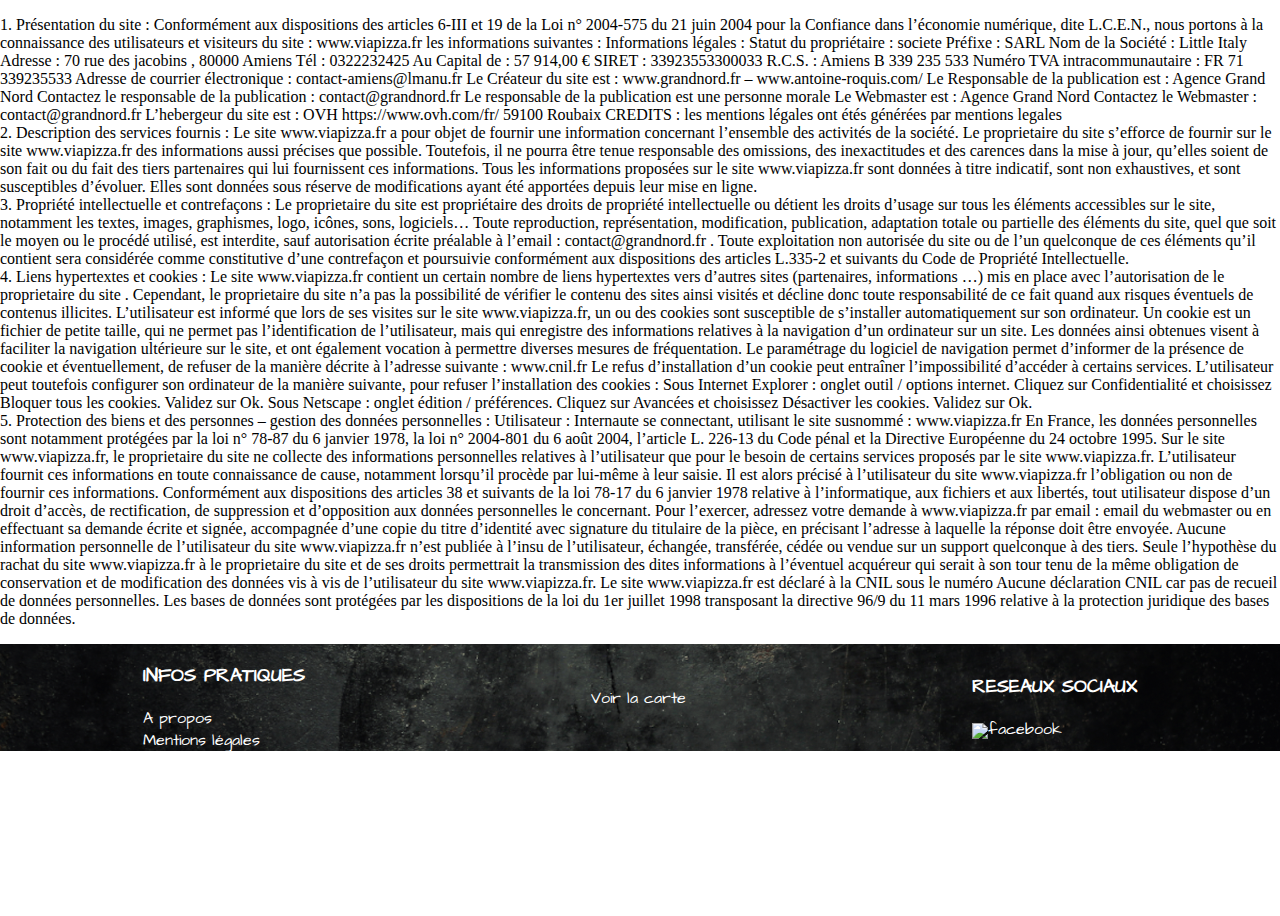
==== indexm.html @ d611c74f "maj" ====
<!DOCTYPE html>
<html lang="fr">
<head>
    <meta charset="UTF-8">
    <meta http-equiv="X-UA-Compatible" content="IE=edge">
    <meta name="viewport" content="width=device-width, initial-scale=1.0">
    <link rel="stylesheet" href="/assets/css/style.css">
    <link rel="preconnect" href="https://fonts.gstatic.com">
    <link href="https://fonts.googleapis.com/css2?family=Architects+Daughter&display=swap" rel="stylesheet">
    <title>Mentions légales</title>
</head>
<body>



    
        <div id="mentions">
            <p>1. Présentation du site :

                Conformément aux dispositions des articles 6-III et 19 de la Loi n° 2004-575 du 21 juin 2004 pour la Confiance dans l’économie numérique, dite L.C.E.N., nous portons à la connaissance des utilisateurs et visiteurs du site : www.viapizza.fr les informations suivantes :
                
                Informations légales :
                
                Statut du propriétaire : societe
                Préfixe : SARL
                Nom de la Société : Little Italy
                Adresse : 70 rue des jacobins , 80000 Amiens
                Tél  : 0322232425
                Au Capital de : 57 914,00 €
                SIRET :  33923553300033   R.C.S. : Amiens B 339 235 533
                Numéro TVA intracommunautaire : FR 71 339235533
                Adresse de courrier électronique : contact-amiens@lmanu.fr
                
                Le Créateur du site est : www.grandnord.fr – www.antoine-roquis.com/
                Le Responsable de la  publication est : Agence Grand Nord
                Contactez le responsable de la publication : contact@grandnord.fr
                Le responsable de la publication est une personne morale
                
                Le Webmaster est  : Agence Grand Nord
                Contactez le Webmaster : contact@grandnord.fr
                L’hebergeur du site est : OVH https://www.ovh.com/fr/ 59100 Roubaix
                CREDITS : les mentions légales ont étés générées par mentions legales<br>
                
                2. Description des services fournis :
                
                Le site www.viapizza.fr a pour objet de fournir une information concernant l’ensemble des activités de la société.
                Le proprietaire du site s’efforce de fournir sur le site www.viapizza.fr des informations aussi précises que possible. Toutefois, il ne pourra être tenue responsable des omissions, des inexactitudes et des carences dans la mise à jour, qu’elles soient de son fait ou du fait des tiers partenaires qui lui fournissent ces informations.
                Tous les informations proposées sur le site www.viapizza.fr sont données à titre indicatif, sont non exhaustives, et sont susceptibles d’évoluer. Elles sont données sous réserve de modifications ayant été apportées depuis leur mise en ligne.<br>
                
                3. Propriété intellectuelle et contrefaçons :
                
                Le proprietaire du site est propriétaire des droits de propriété intellectuelle ou détient les droits d’usage sur tous les éléments accessibles sur le site, notamment les textes, images, graphismes, logo, icônes, sons, logiciels…
                Toute reproduction, représentation, modification, publication, adaptation totale ou partielle des éléments du site, quel que soit le moyen ou le procédé utilisé, est interdite, sauf autorisation écrite préalable à l’email : contact@grandnord.fr  .
                Toute exploitation non autorisée du site ou de l’un quelconque de ces éléments qu’il contient sera considérée comme constitutive d’une contrefaçon et poursuivie conformément aux dispositions des articles L.335-2 et suivants du Code de Propriété Intellectuelle.<br>
                
                4. Liens hypertextes et cookies :
                
                Le site www.viapizza.fr contient un certain nombre de liens hypertextes vers d’autres sites (partenaires, informations …) mis en place avec l’autorisation de le proprietaire du site . Cependant, le proprietaire du site n’a pas la possibilité de vérifier le contenu des sites ainsi visités  et décline donc toute responsabilité de ce fait quand aux risques éventuels de contenus illicites.
                
                L’utilisateur est informé que lors de ses visites sur le site www.viapizza.fr, un ou des cookies sont susceptible de s’installer automatiquement sur son ordinateur. Un cookie est un fichier de petite taille, qui ne permet pas l’identification de l’utilisateur, mais qui enregistre des informations relatives à la navigation d’un ordinateur sur un site. Les données ainsi obtenues visent à faciliter la navigation ultérieure sur le site, et ont également vocation à permettre diverses mesures de fréquentation.
                
                Le paramétrage du logiciel de navigation permet d’informer de la présence de cookie et éventuellement, de refuser de la manière décrite à l’adresse suivante : www.cnil.fr
                Le refus d’installation d’un cookie peut entraîner l’impossibilité d’accéder à certains services. L’utilisateur peut toutefois configurer son ordinateur de la manière suivante, pour refuser l’installation des cookies :
                Sous Internet Explorer : onglet outil / options internet. Cliquez sur Confidentialité et choisissez Bloquer tous les cookies. Validez sur Ok.
                Sous Netscape : onglet édition / préférences. Cliquez sur Avancées et choisissez Désactiver les cookies. Validez sur Ok.<br>
                
                5. Protection des biens et des personnes – gestion des données personnelles :
                
                Utilisateur : Internaute se connectant, utilisant le site susnommé : www.viapizza.fr
                En France, les données personnelles sont notamment protégées par la loi n° 78-87 du 6 janvier 1978, la loi n° 2004-801 du 6 août 2004, l’article L. 226-13 du Code pénal et la Directive Européenne du 24 octobre 1995.
                
                Sur le site www.viapizza.fr, le proprietaire du site ne collecte des informations personnelles relatives à l’utilisateur que pour le besoin de certains services proposés par le site www.viapizza.fr. L’utilisateur fournit ces informations en toute connaissance de cause, notamment lorsqu’il procède par lui-même à leur saisie. Il est alors précisé à l’utilisateur du site www.viapizza.fr l’obligation ou non de fournir ces informations.
                Conformément aux dispositions des articles 38 et suivants de la loi 78-17 du 6 janvier 1978 relative à l’informatique, aux fichiers et aux libertés, tout utilisateur dispose d’un droit d’accès, de rectification, de suppression et d’opposition aux données personnelles le concernant. Pour l’exercer, adressez votre demande à www.viapizza.fr par email : email du webmaster ou  en effectuant sa demande écrite et signée, accompagnée d’une copie du titre d’identité avec signature du titulaire de la pièce, en précisant l’adresse à laquelle la réponse doit être envoyée.
                
                Aucune information personnelle de l’utilisateur du site www.viapizza.fr n’est publiée à l’insu de l’utilisateur, échangée, transférée, cédée ou vendue sur un support quelconque à des tiers. Seule l’hypothèse du rachat du site www.viapizza.fr à le proprietaire du site et de ses droits permettrait la transmission des dites informations à l’éventuel acquéreur qui serait à son tour tenu de la même obligation de conservation et de modification des données vis à vis de l’utilisateur du site www.viapizza.fr.
                Le site www.viapizza.fr est déclaré à la CNIL sous le numéro Aucune déclaration CNIL car pas de recueil de données personnelles.
                
                Les bases de données sont protégées par les dispositions de la loi du 1er juillet 1998 transposant la directive 96/9 du 11 mars 1996 relative à la protection juridique des bases de données.</p>

            </div>
<footer> 

    <div id="footer">
        <div class="footer">
            <div>
                <h3>INFOS PRATIQUES</h3>
                <div>
                    <a href="#propos"                      >A propos</a>
                </div> 
                <div id="mentions">
                    <a href="indexm.html" target="_blank">Mentions légales</a>
                </div>
            </div>

            <div>
                <div class="menu">
                    <a href="menu.pdf" target="_blank">Voir la carte </a>
                </div> 
                </div>

            <div>
                <h3>RESEAUX SOCIAUX</h3>
                <div>
                <a href="https://fr-fr.facebook.com/LaManuFormation" target="_blanc"><img class="facebook" src="https://img.icons8.com/nolan/50/facebook-circled.png"/>facebook</a>
                </div>      
            </div>    
        </div> 
    </div>       
            
        

            

</footer>         


    
</body>
</html>
---- assets/css/style.css ----
/* structure */
html{
    height: 100%;
}
body{
    height: 100%;
    margin: 0;
}
/* Fin structure */

/* debut header */
header{
    height: 100%;
    width: 100%;
    background-image:url(/assets/img/littleitalyweb.png);
    background-size: cover;
    display: flex;
    align-items: center;
}
#adresse{
    margin-left: 7em;
    height: 480px;
    width: 300px;
    background-color: rgba(36, 36, 36, 0.822);
    border-radius: 30px;
}
h1{
    font-family: 'Architects Daughter', cursive;
    color: whitesmoke;
    text-align: center;
}
.coord{
    font-family: 'Architects Daughter', cursive;
    color: whitesmoke;
    display: flex;
    flex-direction: column;
    align-items: center;
    font-size: 24px ;

}
.horaires{
    margin-bottom: 0px;
}
a{
    text-decoration: none;
    font-family: 'Architects Daughter', cursive;
    color: whitesmoke;
}
/* Fin du header */


/* MAIN */
/* Généralités */
main {
    color: black;
    font-family: 'Architects Daughter', cursive;
    height: 100%;
}

#propos,
#pizzas,
#pates,
#desserts,
#contact {
    height: 100%;
    background-size: cover;
    display: flex;
    justify-content: center;
    align-items: center;
}

.text {
    width: 30%;
    background-color: thistle;
    border: 1px solid thistle;
    border-radius: 25px;
    padding: 1em;
    filter: opacity(75%)
}

.nothing {
    width: 50%;
}

/* A propos */
#propos {
    background-image: url(/assets/img/propos.png);
}

#propos .text {
    height: 45%;
}

/* Pizzas */
#pizzas {
    background-image: url(/assets/img/pizzas.png);
}

#pizzas .text {
    height : 65%;
}

/* Pâtes */
#pates {
    background-image: url(/assets/img/pates.png);
}

#pates .text {
    height: 45%;
}

/* Desserts */
#desserts {
    background-image: url(/assets/img/dessertweb.png);
}

#desserts .text {
    height: 45%;
}

/* Contact */
#contact {
    background-image: url(/assets/img/contact.jpg);
    justify-content: space-evenly;
}

#contact .text {
    filter: opacity(95%);
    height: 50%;
    width: 15%;
}

#contact input {
    background: none;
    border: none;
}

#button {
    text-align: end;
}

#contact .nothing {
    font-size: x-large;
    width: 17.5%;
    margin-top: 7em;
}
/* fin main */

/* debut footer */
#footer{
    height: 50%;
    width: 100%;
    background-image:url(/assets/img/footer.png);
    background-size: cover;
    display: flex;
    color: rgb(255, 255, 255);
}
.footer{
    width: 100%;
    height: 100%;
    display: flex;
    justify-content: space-around;
    font-family: 'Architects Daughter', cursive;
    align-items: center;
    
}
a:link{
    text-decoration: none;
    color: white;
}
a{
    color:white
}
.facebook{
    vertical-align: middle;
}
 /* fin footer */
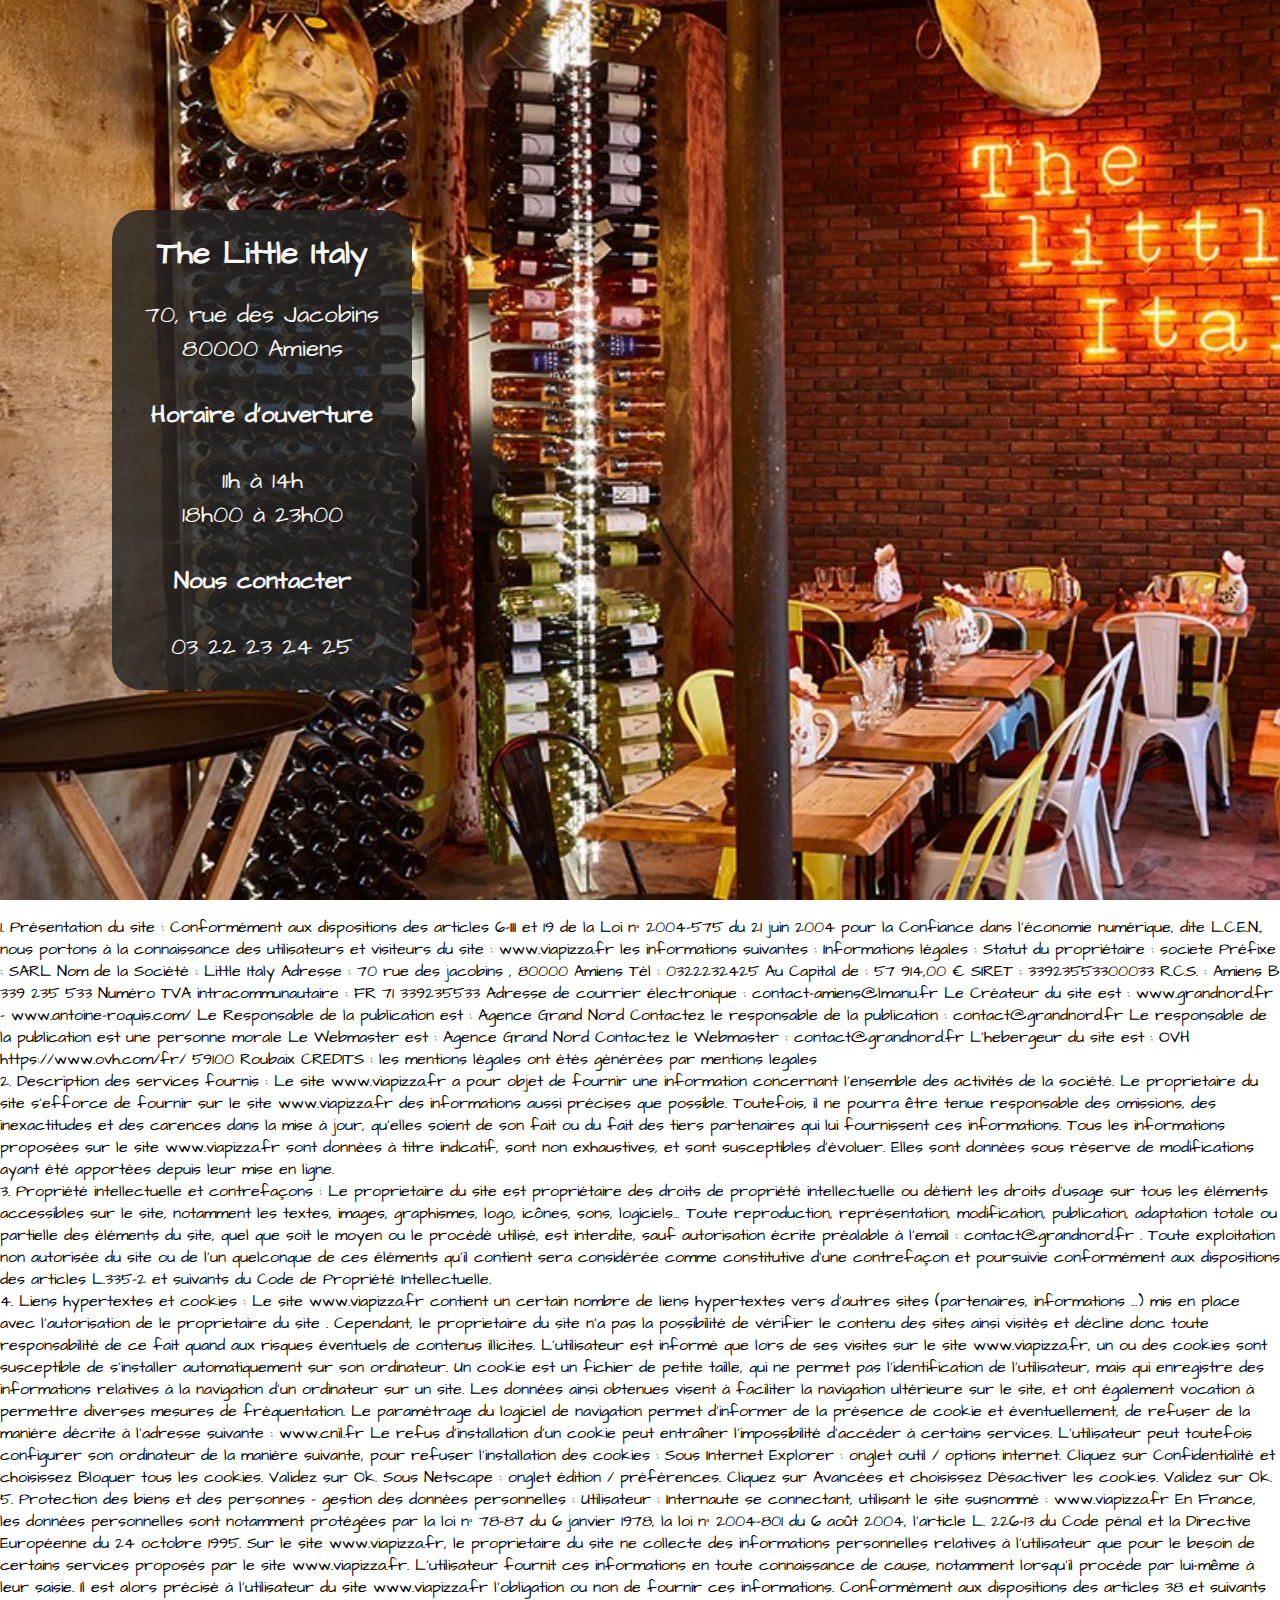
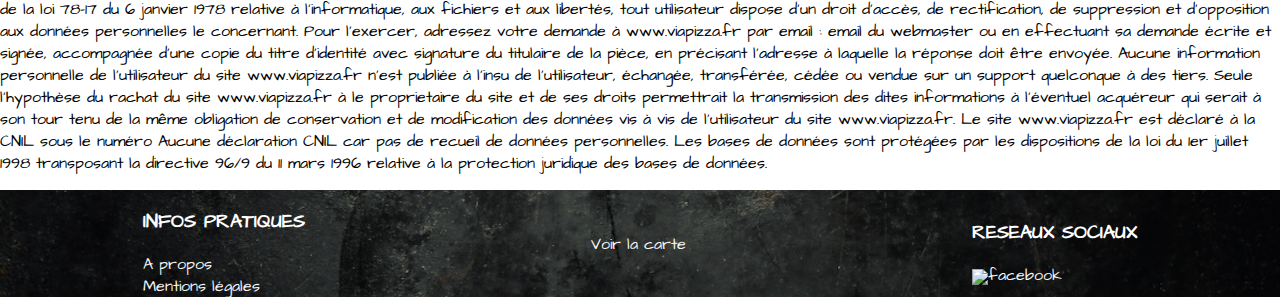
==== commit b764cf9a: "maj" ====
--- a/indexm.html
+++ b/indexm.html
@@ -10,10 +10,39 @@
     <title>Mentions légales</title>
 </head>
 <body>
+    <header>
+        <div id="adresse">
+            <h1>The Little Italy</h1>
+            <div class="coord">
+                <div> 
+                    70, rue des Jacobins
+                </div>
+                <div>
+                    80000 Amiens
+                </div>
+                <div class="horaires"> 
+                    <h4>Horaire d'ouverture</h4>
+                </div>
+                <div class="coord"> 
+                    11h à 14h
+                </div>
+                <div> 
+                    18h00 à 23h00
+                </div>
+                <div class="horaires"> 
+                    <h4>Nous contacter</h4>
+                </div>
+                <div> 
+                    <a href="tel:+322222222">03 22 23 24 25</a> 
+                </div>
+
+            </div>
+        </div>
+    </header>
 
 
 
-    
+
         <div id="mentions">
             <p>1. Présentation du site :
 
--- a/assets/css/style.css
+++ b/assets/css/style.css
@@ -1,51 +1,64 @@
-/* structure */
-html{
+/* Structure et Généralités */
+html {
     height: 100%;
 }
-body{
+
+body {
     height: 100%;
     margin: 0;
+    font-family: 'Architects Daughter', cursive;
 }
+
+a {
+    text-decoration: none;
+    color: white;
+}
+
 /* Fin structure */
 
 /* debut header */
-header{
+header {
     height: 100%;
     width: 100%;
-    background-image:url(/assets/img/littleitalyweb.png);
+    background-image: url(/assets/img/littleitalyweb.png);
     background-size: cover;
     display: flex;
     align-items: center;
 }
-#adresse{
+
+#adresse {
     margin-left: 7em;
     height: 480px;
     width: 300px;
     background-color: rgba(36, 36, 36, 0.822);
     border-radius: 30px;
 }
-h1{
-    font-family: 'Architects Daughter', cursive;
+
+h1 {
     color: whitesmoke;
     text-align: center;
 }
-.coord{
+
+.coord {
     font-family: 'Architects Daughter', cursive;
     color: whitesmoke;
     display: flex;
     flex-direction: column;
     align-items: center;
-    font-size: 24px ;
+    font-size: 24px;
 
 }
-.horaires{
+
+.horaires {
     margin-bottom: 0px;
 }
-a{
+
+a {
     text-decoration: none;
     font-family: 'Architects Daughter', cursive;
     color: whitesmoke;
 }
+
 /* Fin du header */
 
 
@@ -53,8 +66,6 @@
 /* Généralités */
 main {
     color: black;
-    font-family: 'Architects Daughter', cursive;
-    height: 100%;
 }
 
 #propos,
@@ -62,7 +73,7 @@
 #pates,
 #desserts,
 #contact {
-    height: 100%;
+    height: 100vh;
     background-size: cover;
     display: flex;
     justify-content: center;
@@ -97,7 +108,7 @@
 }
 
 #pizzas .text {
-    height : 65%;
+    height: 65%;
 }
 
 /* Pâtes */
@@ -144,35 +155,27 @@
     width: 17.5%;
     margin-top: 7em;
 }
+
 /* fin main */
 
-/* debut footer */
-#footer{
+#footer {
     height: 50%;
     width: 100%;
-    background-image:url(/assets/img/footer.png);
+    background-image: url(/assets/img/footer.png);
     background-size: cover;
+    background-repeat: no-repeat;
     display: flex;
-    color: rgb(255, 255, 255);
+    color: white;
 }
-.footer{
+
+.footer {
     width: 100%;
     height: 100%;
     display: flex;
     justify-content: space-around;
-    font-family: 'Architects Daughter', cursive;
     align-items: center;
-    
 }
-a:link{
-    text-decoration: none;
-    color: white;
-}
-a{
-    color:white
-}
-.facebook{
+
+.facebook {
     vertical-align: middle;
-}
- /* fin footer */
-
+}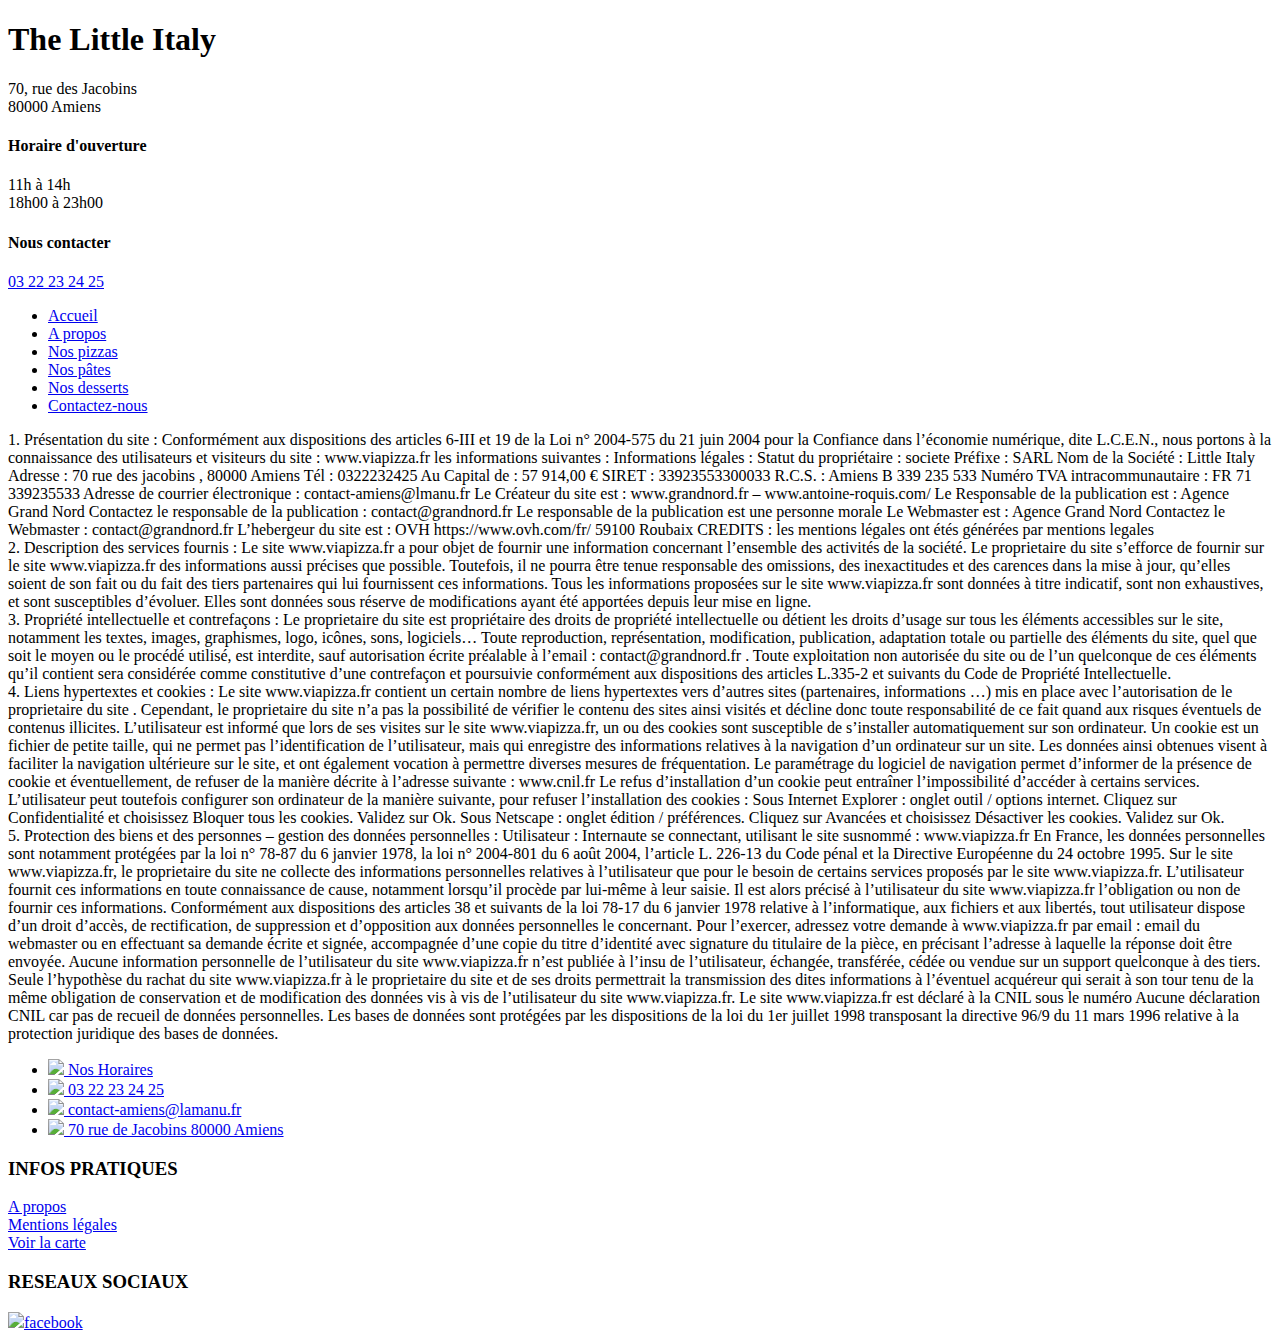
==== commit 85443e23: "maj" ====
--- a/indexm.html
+++ b/indexm.html
@@ -39,7 +39,21 @@
             </div>
         </div>
     </header>
-
+    <div>
+    <div class="navi">
+        <nav class="first">
+            <ul class="first-nav-list">
+                <!-- cher scrum : mettre aprés le # le nom de l'ID de la page pour rendre la nav barre fonctionnelle. bisous ! -->
+                <li class="nav-item"><a href="/index.html">Accueil</a></li>
+                <li class="nav-item"><a href="/index.html#propos2">A propos</a></li>
+                <li class="nav-item"><a href="/index.html#pizzas">Nos pizzas</a></li>
+                <li class="nav-item"><a href="/index.html#pates">Nos pâtes</a></li>
+                <li class="nav-item"><a href="/index.html#desserts">Nos desserts</a></li>
+                <li class="nav-item"><a href="/index.html#contact">Contactez-nous</a></li>
+            </ul>
+        </nav>
+    </div>
+    
 
 
 
@@ -107,6 +121,21 @@
                 Les bases de données sont protégées par les dispositions de la loi du 1er juillet 1998 transposant la directive 96/9 du 11 mars 1996 relative à la protection juridique des bases de données.</p>
 
             </div>
+        </div>
+        <nav class="last">
+            <ul class="last-nav-list">
+                <li class="item-nav"><a href="/index.html#adresse"><img class="calendar"
+                            src="https://img.icons8.com/small/16/000000/calendar.png" /> Nos Horaires</a></li>
+                <li class="item-nav"><a href="tel:+3323232425"><img class="phone"
+                            src="https://img.icons8.com/material-sharp/24/000000/phone.png" /> 03 22 23 24 25</a></li>
+                <li class="item-nav"><a href="mailto:contact@example.com"><img class="mail"
+                            src="https://img.icons8.com/material-sharp/24/000000/important-mail.png" />
+                        contact-amiens@lamanu.fr</a></li>
+                <li class="item-nav"><a href="https://goo.gl/maps/Rme43h8SGGbw8ms67"><img class="adress"
+                            src="https://img.icons8.com/material-outlined/24/000000/address.png" /> 70 rue de Jacobins 80000
+                        Amiens</a></li>
+            </ul>
+        </nav>
 <footer> 
 
     <div id="footer">
@@ -114,7 +143,7 @@
             <div>
                 <h3>INFOS PRATIQUES</h3>
                 <div>
-                    <a href="#propos"                      >A propos</a>
+                    <a href="/index.html#propos"                      >A propos</a>
                 </div> 
                 <div id="mentions">
                     <a href="indexm.html" target="_blank">Mentions légales</a>
--- a/assets/css/style.css
+++ b/assets/css/style.css
@@ -2,9 +2,14 @@
 html {
     height: 100%;
 }
+<<<<<<< HEAD
+body{
+    
+=======
 
 body {
     height: 100%;
+>>>>>>> 1ce848b7a395193e2f4156fc6bae080e227547a8
     margin: 0;
     font-family: 'Architects Daughter', cursive;
 }
@@ -13,11 +18,14 @@
     text-decoration: none;
     color: white;
 }
-
+<<<<<<< HEAD
+=======
+
+>>>>>>> 1ce848b7a395193e2f4156fc6bae080e227547a8
 /* Fin structure */
 
 /* debut header */
-header {
+header{
     height: 100%;
     width: 100%;
     background-image: url(/assets/img/littleitalyweb.png);
@@ -26,9 +34,8 @@
     align-items: center;
 }
 
-#adresse {
+#adresse{
     margin-left: 7em;
-    height: 480px;
     width: 300px;
     background-color: rgba(36, 36, 36, 0.822);
     border-radius: 30px;
@@ -61,6 +68,88 @@
 
 /* Fin du header */
 
+/* Nav barre du haut */
+.first-nav-list {
+    padding: 1rem ;
+    display: flex;
+    justify-content: flex-end;
+    align-items: center;
+    list-style: none;
+    background-color: rgb(0, 0, 0);
+}
+.nav-item {
+    font-family: 'Architects Daughter', cursive;
+    margin-right: 2rem;
+    text-transform: uppercase;
+    font-weight: 600;
+    /* virer le commentaire pour valider le texte en blanc 
+    color:white;
+    */
+}
+.nav-item:first-child {
+    margin-right: auto;
+    margin-left: 2rem;
+}
+/* Nav barre du bas */
+a:link {
+    text-decoration: none;
+}
+h1{
+    font-family: 'Architects Daughter', cursive;
+    color: whitesmoke;
+    text-align: center;
+}
+.coord{
+    font-family: 'Architects Daughter', cursive;
+    color: whitesmoke;
+    display: flex;
+    flex-direction: column;
+    align-items: center;
+    font-size: 24px ;
+
+}
+.horaires{
+    margin-bottom: 0px;
+}
+a{
+    text-decoration: none;
+    font-family: 'Architects Daughter', cursive;
+    color: whitesmoke;
+}
+/* Fin du header */
+
+
+
+.last-nav-list {
+    padding: 2rem ;
+    display: flex;
+    justify-content: flex-end;
+    align-items: center;
+    list-style: none;
+   
+    justify-content: space-around;
+    align-items: center;
+   
+}
+.item-nav {
+    font-family: 'Architects Daughter', cursive;
+    margin-right: 3rem;
+    text-transform: uppercase;
+    font-weight: 300;
+}
+.calendar {
+    vertical-align: middle;
+}
+.phone {
+    vertical-align: middle;
+}
+.mail {
+    vertical-align: middle;
+}
+.adress {
+    vertical-align: middle;
+}
+/* Fin barre */
 
 /* MAIN */
 /* Généralités */
@@ -68,13 +157,28 @@
     color: black;
 }
 
-#propos,
 #pizzas,
 #pates,
 #desserts,
 #contact {
     height: 100vh;
     background-size: cover;
+    display: flex;
+    justify-content: center;
+    align-items: center;
+}
+
+#propos ul {
+    margin: 0;
+}
+
+#propos {
+    height: 100vh;
+    background-size: cover;
+}
+
+#propos2 {
+    height: 80%;
     display: flex;
     justify-content: center;
     align-items: center;
@@ -98,35 +202,19 @@
     background-image: url(/assets/img/propos.png);
 }
 
-#propos .text {
-    height: 45%;
-}
-
 /* Pizzas */
 #pizzas {
     background-image: url(/assets/img/pizzas.png);
 }
 
-#pizzas .text {
-    height: 65%;
-}
-
 /* Pâtes */
 #pates {
     background-image: url(/assets/img/pates.png);
 }
 
-#pates .text {
-    height: 45%;
-}
-
 /* Desserts */
 #desserts {
     background-image: url(/assets/img/dessertweb.png);
-}
-
-#desserts .text {
-    height: 45%;
 }
 
 /* Contact */
@@ -134,10 +222,15 @@
     background-image: url(/assets/img/contact.jpg);
     justify-content: space-evenly;
 }
+.navi{
+    position: sticky;
+}
+.first{
+    position: sticky;
+}
 
 #contact .text {
     filter: opacity(95%);
-    height: 50%;
     width: 15%;
 }
 
@@ -155,15 +248,39 @@
     width: 17.5%;
     margin-top: 7em;
 }
-
+<<<<<<< HEAD
 /* fin main */
+
+.coord{
+    font-family: 'Architects Daughter', cursive;
+    color: whitesmoke;
+    display: flex;
+    flex-direction: column;
+    align-items: center;
+    font-size: 24px ;
+
+}
+.horaires{
+    margin-bottom: 0px;
+}
+a{
+    text-decoration: none;
+    font-family: 'Architects Daughter', cursive;
+    color: whitesmoke;
+}
+/* Fin du header */
+
+
+=======
+
+/* fin main */
+>>>>>>> 1ce848b7a395193e2f4156fc6bae080e227547a8
 
 #footer {
     height: 50%;
     width: 100%;
     background-image: url(/assets/img/footer.png);
     background-size: cover;
-    background-repeat: no-repeat;
     display: flex;
     color: white;
 }
@@ -178,4 +295,19 @@
 
 .facebook {
     vertical-align: middle;
+}
+.navi{
+    position: sticky;
+    position: -webkit-sticky;
+    top: 0;
+    margin: -20px;
+    
+}
+.last{
+    position: sticky;
+    position: -webkit-sticky;
+    bottom: 0;
+    margin: 0px;
+    padding: 1px;
+    background-color: rgba(44, 29, 29, 0.719);
 }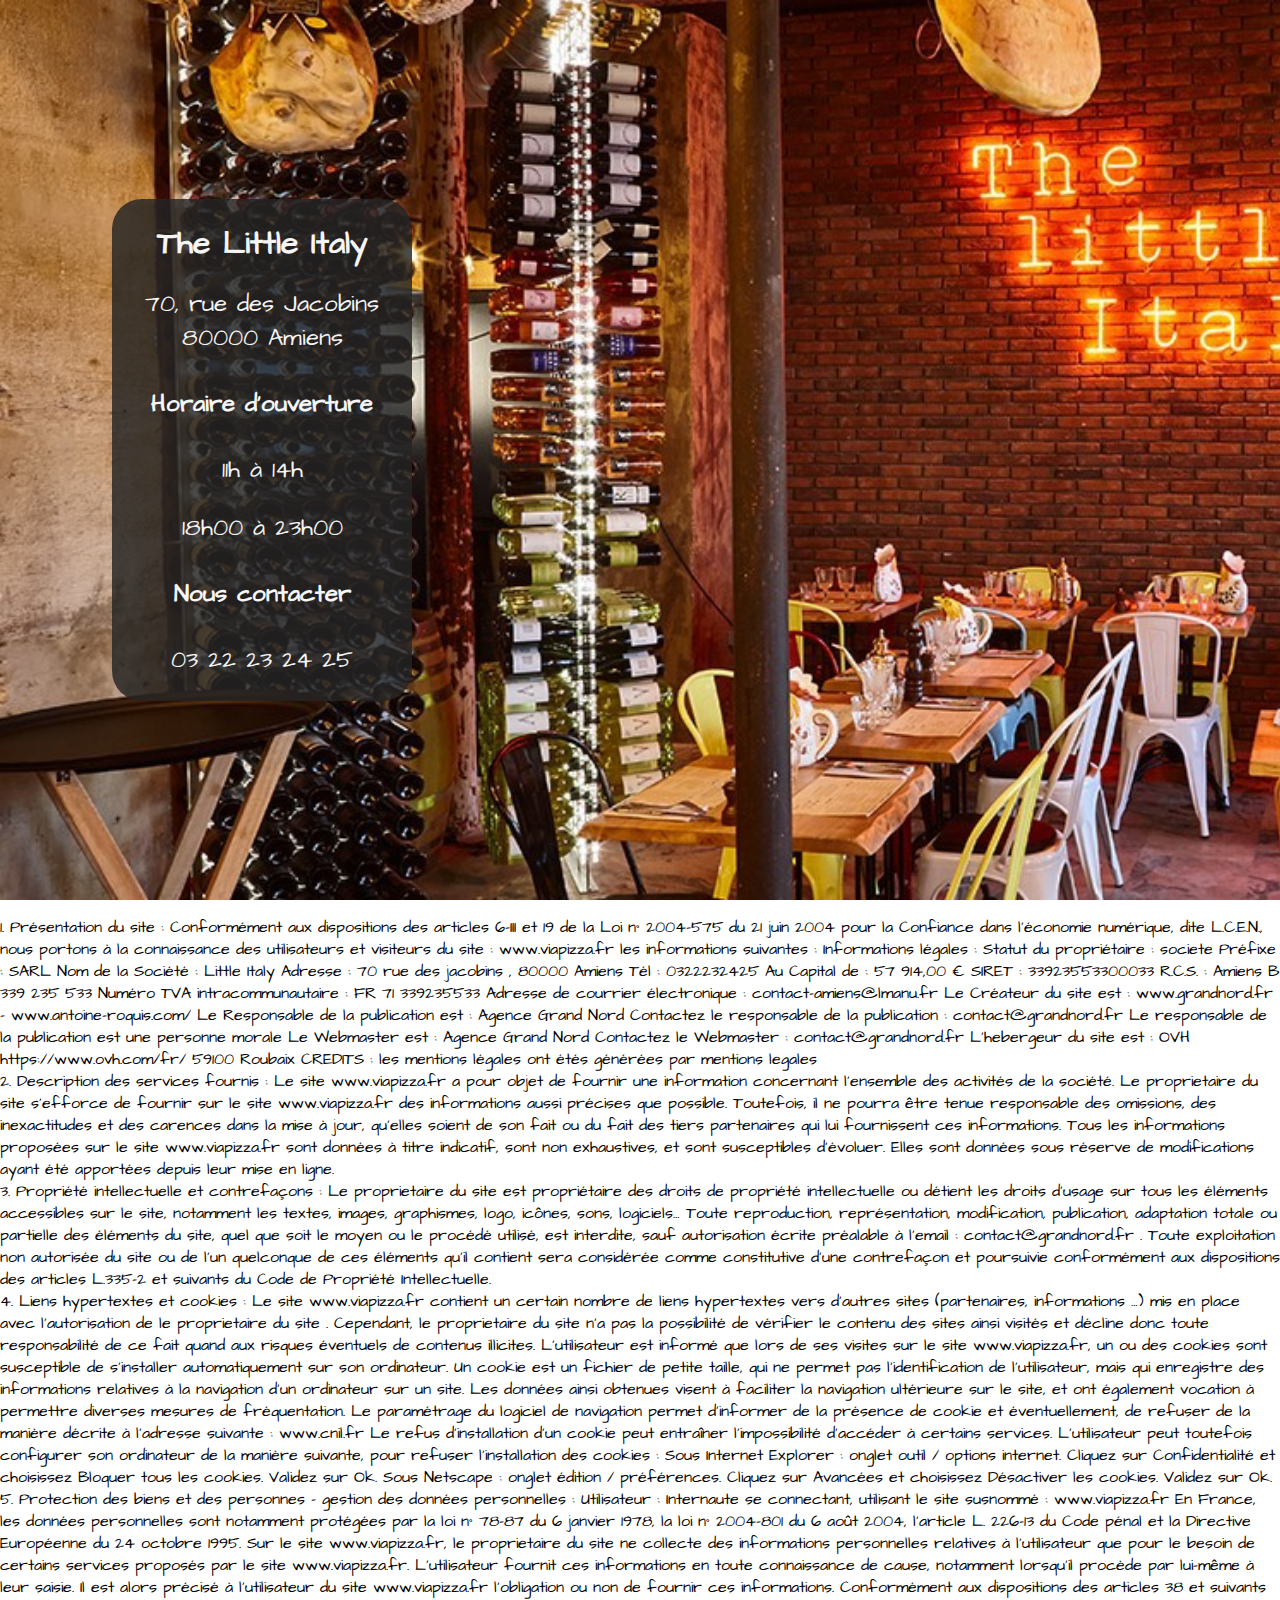
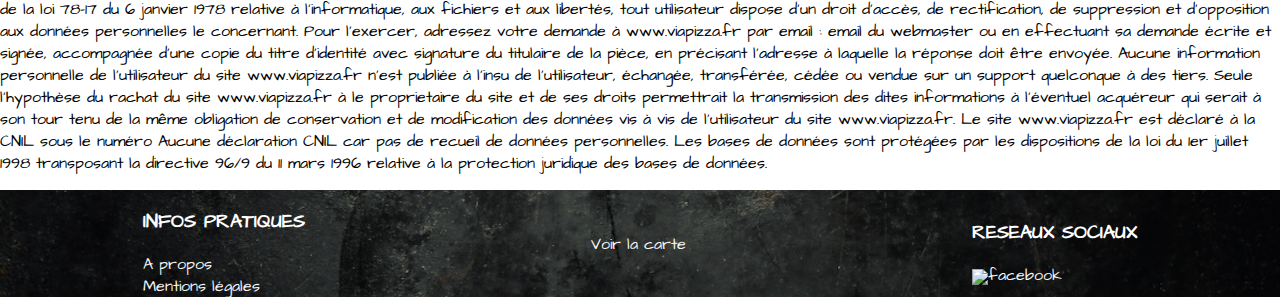
==== commit de48cb2d: "Merge branch 'footer' of https://github.com/LudovicArduino/littleitaly into footer" ====
--- a/indexm.html
+++ b/indexm.html
@@ -39,21 +39,7 @@
             </div>
         </div>
     </header>
-    <div>
-    <div class="navi">
-        <nav class="first">
-            <ul class="first-nav-list">
-                <!-- cher scrum : mettre aprés le # le nom de l'ID de la page pour rendre la nav barre fonctionnelle. bisous ! -->
-                <li class="nav-item"><a href="/index.html">Accueil</a></li>
-                <li class="nav-item"><a href="/index.html#propos2">A propos</a></li>
-                <li class="nav-item"><a href="/index.html#pizzas">Nos pizzas</a></li>
-                <li class="nav-item"><a href="/index.html#pates">Nos pâtes</a></li>
-                <li class="nav-item"><a href="/index.html#desserts">Nos desserts</a></li>
-                <li class="nav-item"><a href="/index.html#contact">Contactez-nous</a></li>
-            </ul>
-        </nav>
-    </div>
-    
+
 
 
 
@@ -121,21 +107,6 @@
                 Les bases de données sont protégées par les dispositions de la loi du 1er juillet 1998 transposant la directive 96/9 du 11 mars 1996 relative à la protection juridique des bases de données.</p>
 
             </div>
-        </div>
-        <nav class="last">
-            <ul class="last-nav-list">
-                <li class="item-nav"><a href="/index.html#adresse"><img class="calendar"
-                            src="https://img.icons8.com/small/16/000000/calendar.png" /> Nos Horaires</a></li>
-                <li class="item-nav"><a href="tel:+3323232425"><img class="phone"
-                            src="https://img.icons8.com/material-sharp/24/000000/phone.png" /> 03 22 23 24 25</a></li>
-                <li class="item-nav"><a href="mailto:contact@example.com"><img class="mail"
-                            src="https://img.icons8.com/material-sharp/24/000000/important-mail.png" />
-                        contact-amiens@lamanu.fr</a></li>
-                <li class="item-nav"><a href="https://goo.gl/maps/Rme43h8SGGbw8ms67"><img class="adress"
-                            src="https://img.icons8.com/material-outlined/24/000000/address.png" /> 70 rue de Jacobins 80000
-                        Amiens</a></li>
-            </ul>
-        </nav>
 <footer> 
 
     <div id="footer">
@@ -143,7 +114,7 @@
             <div>
                 <h3>INFOS PRATIQUES</h3>
                 <div>
-                    <a href="/index.html#propos"                      >A propos</a>
+                    <a href="#propos">A propos</a>
                 </div> 
                 <div id="mentions">
                     <a href="indexm.html" target="_blank">Mentions légales</a>
--- a/assets/css/style.css
+++ b/assets/css/style.css
@@ -2,183 +2,126 @@
 html {
     height: 100%;
 }
-<<<<<<< HEAD
-body{
-    
-=======
 
 body {
     height: 100%;
->>>>>>> 1ce848b7a395193e2f4156fc6bae080e227547a8
     margin: 0;
     font-family: 'Architects Daughter', cursive;
 }
 
 a {
     text-decoration: none;
-    color: white;
-}
-<<<<<<< HEAD
-=======
-
->>>>>>> 1ce848b7a395193e2f4156fc6bae080e227547a8
+    color: whitesmoke;
+}
+
+h1 {
+    color: whitesmoke;
+    text-align: center;
+}
+
 /* Fin structure */
 
-/* debut header */
-header{
-    height: 100%;
-    width: 100%;
+/* Début Header */
+header {
+    height: 100%;
     background-image: url(/assets/img/littleitalyweb.png);
     background-size: cover;
     display: flex;
     align-items: center;
 }
 
-#adresse{
+#adresse {
     margin-left: 7em;
     width: 300px;
     background-color: rgba(36, 36, 36, 0.822);
     border-radius: 30px;
 }
 
-h1 {
+.coord {
     color: whitesmoke;
-    text-align: center;
-}
-
-.coord {
-    font-family: 'Architects Daughter', cursive;
-    color: whitesmoke;
     display: flex;
     flex-direction: column;
     align-items: center;
     font-size: 24px;
-
+    margin-bottom: 1em;
 }
 
 .horaires {
     margin-bottom: 0px;
 }
 
-a {
-    text-decoration: none;
-    font-family: 'Architects Daughter', cursive;
-    color: whitesmoke;
-}
-
 /* Fin du header */
-
 /* Nav barre du haut */
 .first-nav-list {
-    padding: 1rem ;
+    padding: 1rem;
     display: flex;
     justify-content: flex-end;
     align-items: center;
     list-style: none;
-    background-color: rgb(0, 0, 0);
-}
+    background-color: black;
+}
+
 .nav-item {
-    font-family: 'Architects Daughter', cursive;
     margin-right: 2rem;
     text-transform: uppercase;
     font-weight: 600;
-    /* virer le commentaire pour valider le texte en blanc 
-    color:white;
-    */
-}
+}
+
 .nav-item:first-child {
     margin-right: auto;
     margin-left: 2rem;
 }
+
+.first {
+    position: sticky;
+    position: -webkit-sticky;
+    top: 0;
+}
+
+.first ul {
+    margin: 0;
+}
+
 /* Nav barre du bas */
-a:link {
-    text-decoration: none;
-}
-h1{
-    font-family: 'Architects Daughter', cursive;
-    color: whitesmoke;
-    text-align: center;
-}
-.coord{
-    font-family: 'Architects Daughter', cursive;
-    color: whitesmoke;
-    display: flex;
-    flex-direction: column;
-    align-items: center;
-    font-size: 24px ;
-
-}
-.horaires{
-    margin-bottom: 0px;
-}
-a{
-    text-decoration: none;
-    font-family: 'Architects Daughter', cursive;
-    color: whitesmoke;
-}
-/* Fin du header */
-
-
-
 .last-nav-list {
-    padding: 2rem ;
     display: flex;
     justify-content: flex-end;
     align-items: center;
     list-style: none;
-   
     justify-content: space-around;
     align-items: center;
-   
-}
+}
+
+.last ul {
+    margin: 0.2em;
+}
+
 .item-nav {
-    font-family: 'Architects Daughter', cursive;
     margin-right: 3rem;
     text-transform: uppercase;
     font-weight: 300;
 }
-.calendar {
-    vertical-align: middle;
-}
-.phone {
-    vertical-align: middle;
-}
-.mail {
-    vertical-align: middle;
-}
+
+.calendar,
+.phone,
+.mail,
 .adress {
     vertical-align: middle;
 }
+
 /* Fin barre */
-
-/* MAIN */
-/* Généralités */
+/* MAIN-Généralités */
 main {
     color: black;
 }
 
+#propos,
 #pizzas,
 #pates,
 #desserts,
 #contact {
     height: 100vh;
     background-size: cover;
-    display: flex;
-    justify-content: center;
-    align-items: center;
-}
-
-#propos ul {
-    margin: 0;
-}
-
-#propos {
-    height: 100vh;
-    background-size: cover;
-}
-
-#propos2 {
-    height: 80%;
     display: flex;
     justify-content: center;
     align-items: center;
@@ -197,36 +140,27 @@
     width: 50%;
 }
 
-/* A propos */
+/* Main-Parts */
 #propos {
     background-image: url(/assets/img/propos.png);
 }
 
-/* Pizzas */
 #pizzas {
     background-image: url(/assets/img/pizzas.png);
 }
 
-/* Pâtes */
 #pates {
     background-image: url(/assets/img/pates.png);
 }
 
-/* Desserts */
 #desserts {
     background-image: url(/assets/img/dessertweb.png);
 }
 
-/* Contact */
+/* Main-Contact */
 #contact {
     background-image: url(/assets/img/contact.jpg);
     justify-content: space-evenly;
-}
-.navi{
-    position: sticky;
-}
-.first{
-    position: sticky;
 }
 
 #contact .text {
@@ -248,37 +182,11 @@
     width: 17.5%;
     margin-top: 7em;
 }
-<<<<<<< HEAD
-/* fin main */
-
-.coord{
-    font-family: 'Architects Daughter', cursive;
-    color: whitesmoke;
-    display: flex;
-    flex-direction: column;
-    align-items: center;
-    font-size: 24px ;
-
-}
-.horaires{
-    margin-bottom: 0px;
-}
-a{
-    text-decoration: none;
-    font-family: 'Architects Daughter', cursive;
-    color: whitesmoke;
-}
-/* Fin du header */
-
-
-=======
-
-/* fin main */
->>>>>>> 1ce848b7a395193e2f4156fc6bae080e227547a8
+
+/* Fin Main */
 
 #footer {
     height: 50%;
-    width: 100%;
     background-image: url(/assets/img/footer.png);
     background-size: cover;
     display: flex;
@@ -296,14 +204,8 @@
 .facebook {
     vertical-align: middle;
 }
-.navi{
-    position: sticky;
-    position: -webkit-sticky;
-    top: 0;
-    margin: -20px;
-    
-}
-.last{
+
+.last {
     position: sticky;
     position: -webkit-sticky;
     bottom: 0;
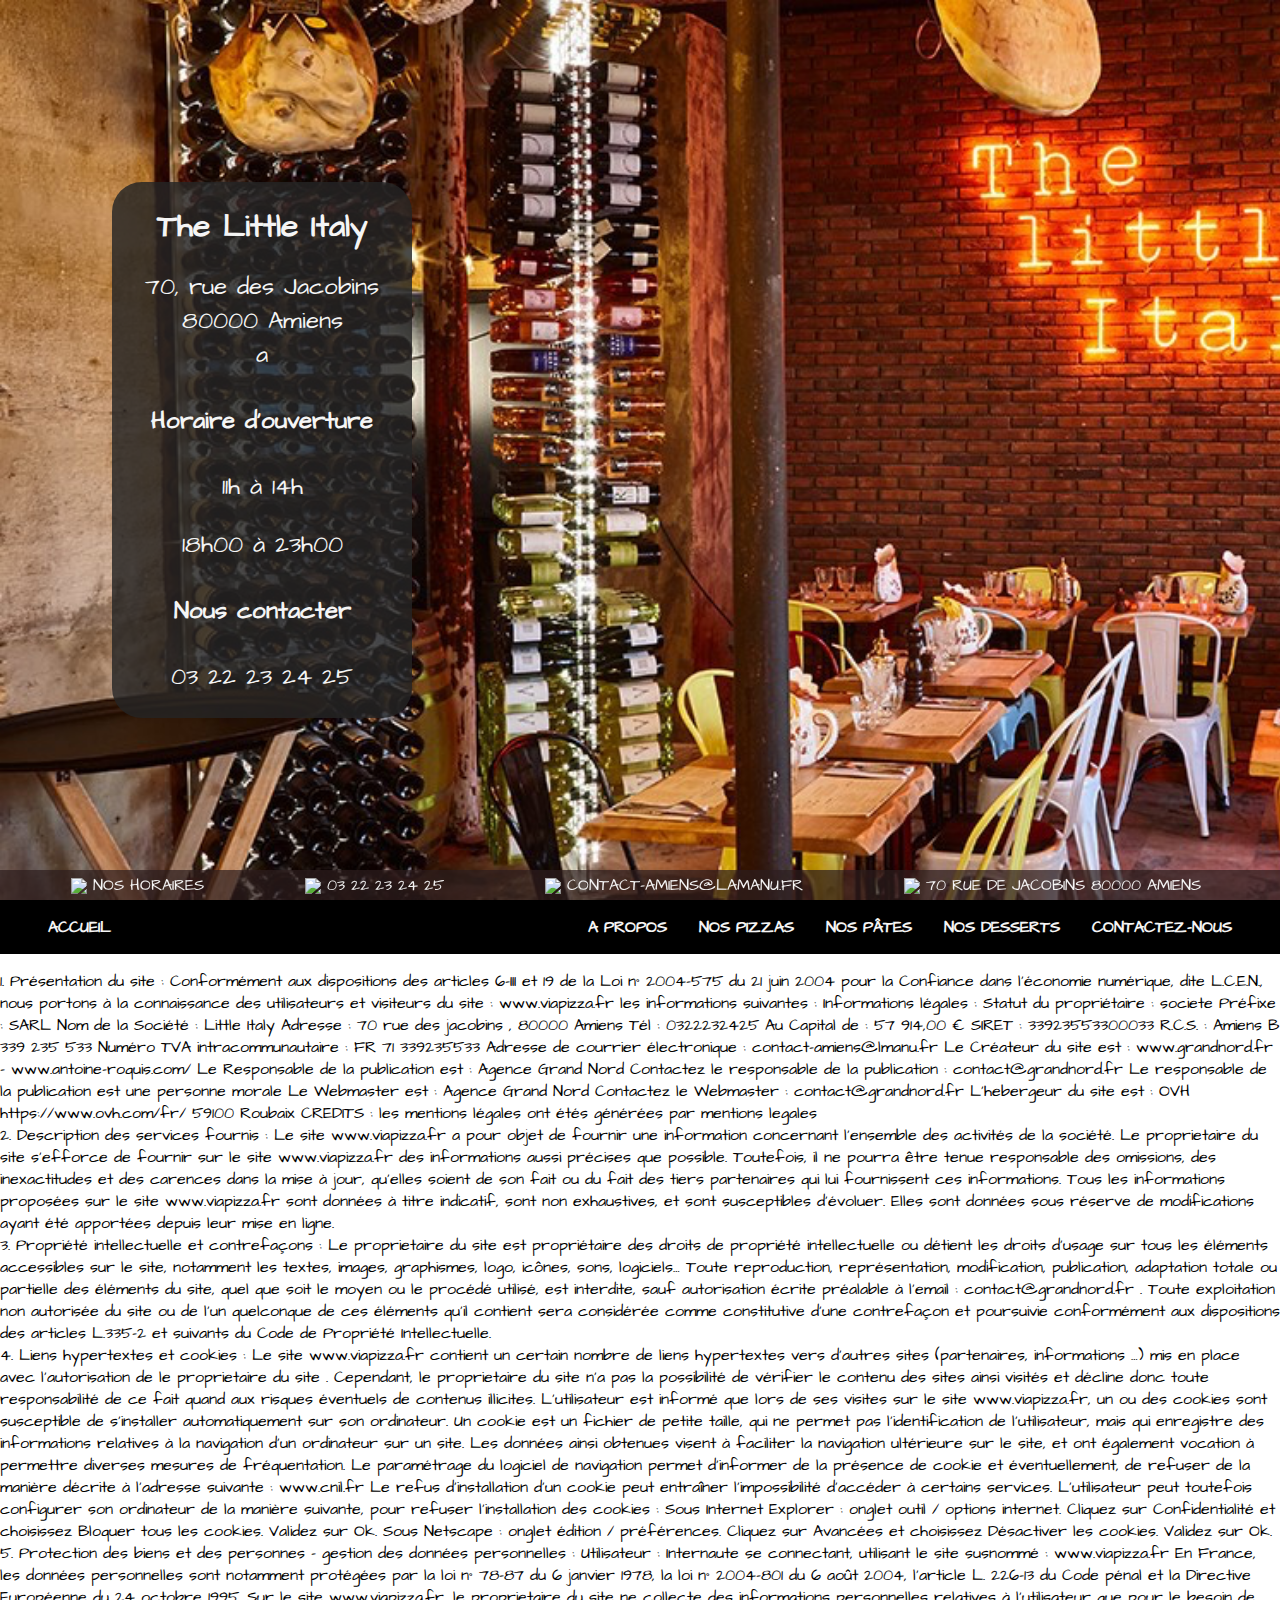
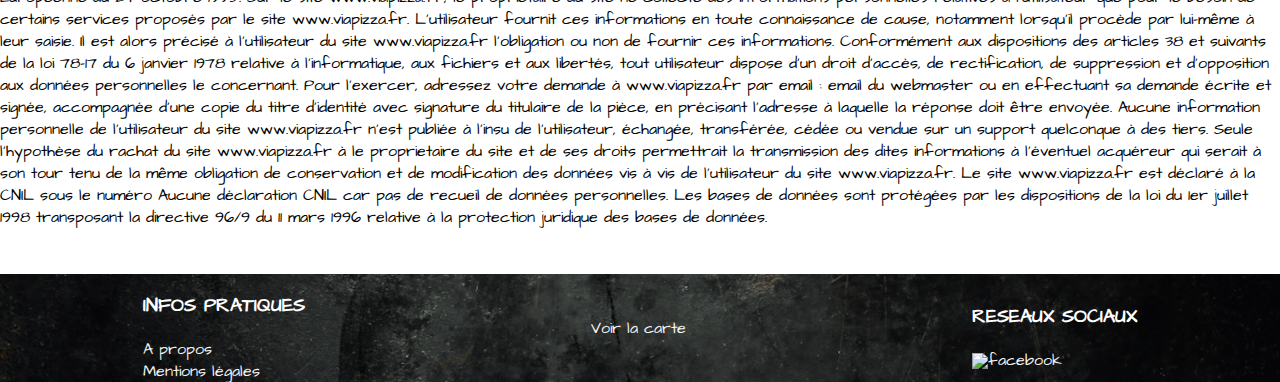
==== commit a4d04b49: "maj" ====
--- a/indexm.html
+++ b/indexm.html
@@ -19,7 +19,7 @@
                 </div>
                 <div>
                     80000 Amiens
-                </div>
+                </div>a
                 <div class="horaires"> 
                     <h4>Horaire d'ouverture</h4>
                 </div>
@@ -39,7 +39,21 @@
             </div>
         </div>
     </header>
-
+    <div>
+    <div class="navi">
+        <nav class="first">
+            <ul class="first-nav-list">
+                <!-- cher scrum : mettre aprés le # le nom de l'ID de la page pour rendre la nav barre fonctionnelle. bisous ! -->
+                <li class="nav-item"><a href="/index.html">Accueil</a></li>
+                <li class="nav-item"><a href="/index.html#propos2">A propos</a></li>
+                <li class="nav-item"><a href="/index.html#pizzas">Nos pizzas</a></li>
+                <li class="nav-item"><a href="/index.html#pates">Nos pâtes</a></li>
+                <li class="nav-item"><a href="/index.html#desserts">Nos desserts</a></li>
+                <li class="nav-item"><a href="/index.html#contact">Contactez-nous</a></li>
+            </ul>
+        </nav>
+    </div>
+    
 
 
 
@@ -107,6 +121,21 @@
                 Les bases de données sont protégées par les dispositions de la loi du 1er juillet 1998 transposant la directive 96/9 du 11 mars 1996 relative à la protection juridique des bases de données.</p>
 
             </div>
+        </div>
+        <nav class="last">
+            <ul class="last-nav-list">
+                <li class="item-nav"><a href="/index.html#adresse"><img class="calendar"
+                            src="https://img.icons8.com/small/16/000000/calendar.png" /> Nos Horaires</a></li>
+                <li class="item-nav"><a href="tel:+3323232425"><img class="phone"
+                            src="https://img.icons8.com/material-sharp/24/000000/phone.png" /> 03 22 23 24 25</a></li>
+                <li class="item-nav"><a href="mailto:contact@example.com"><img class="mail"
+                            src="https://img.icons8.com/material-sharp/24/000000/important-mail.png" />
+                        contact-amiens@lamanu.fr</a></li>
+                <li class="item-nav"><a href="https://goo.gl/maps/Rme43h8SGGbw8ms67"><img class="adress"
+                            src="https://img.icons8.com/material-outlined/24/000000/address.png" /> 70 rue de Jacobins 80000
+                        Amiens</a></li>
+            </ul>
+        </nav>
 <footer> 
 
     <div id="footer">
@@ -114,7 +143,7 @@
             <div>
                 <h3>INFOS PRATIQUES</h3>
                 <div>
-                    <a href="#propos">A propos</a>
+                    <a href="/index.html#propos"                      >A propos</a>
                 </div> 
                 <div id="mentions">
                     <a href="indexm.html" target="_blank">Mentions légales</a>
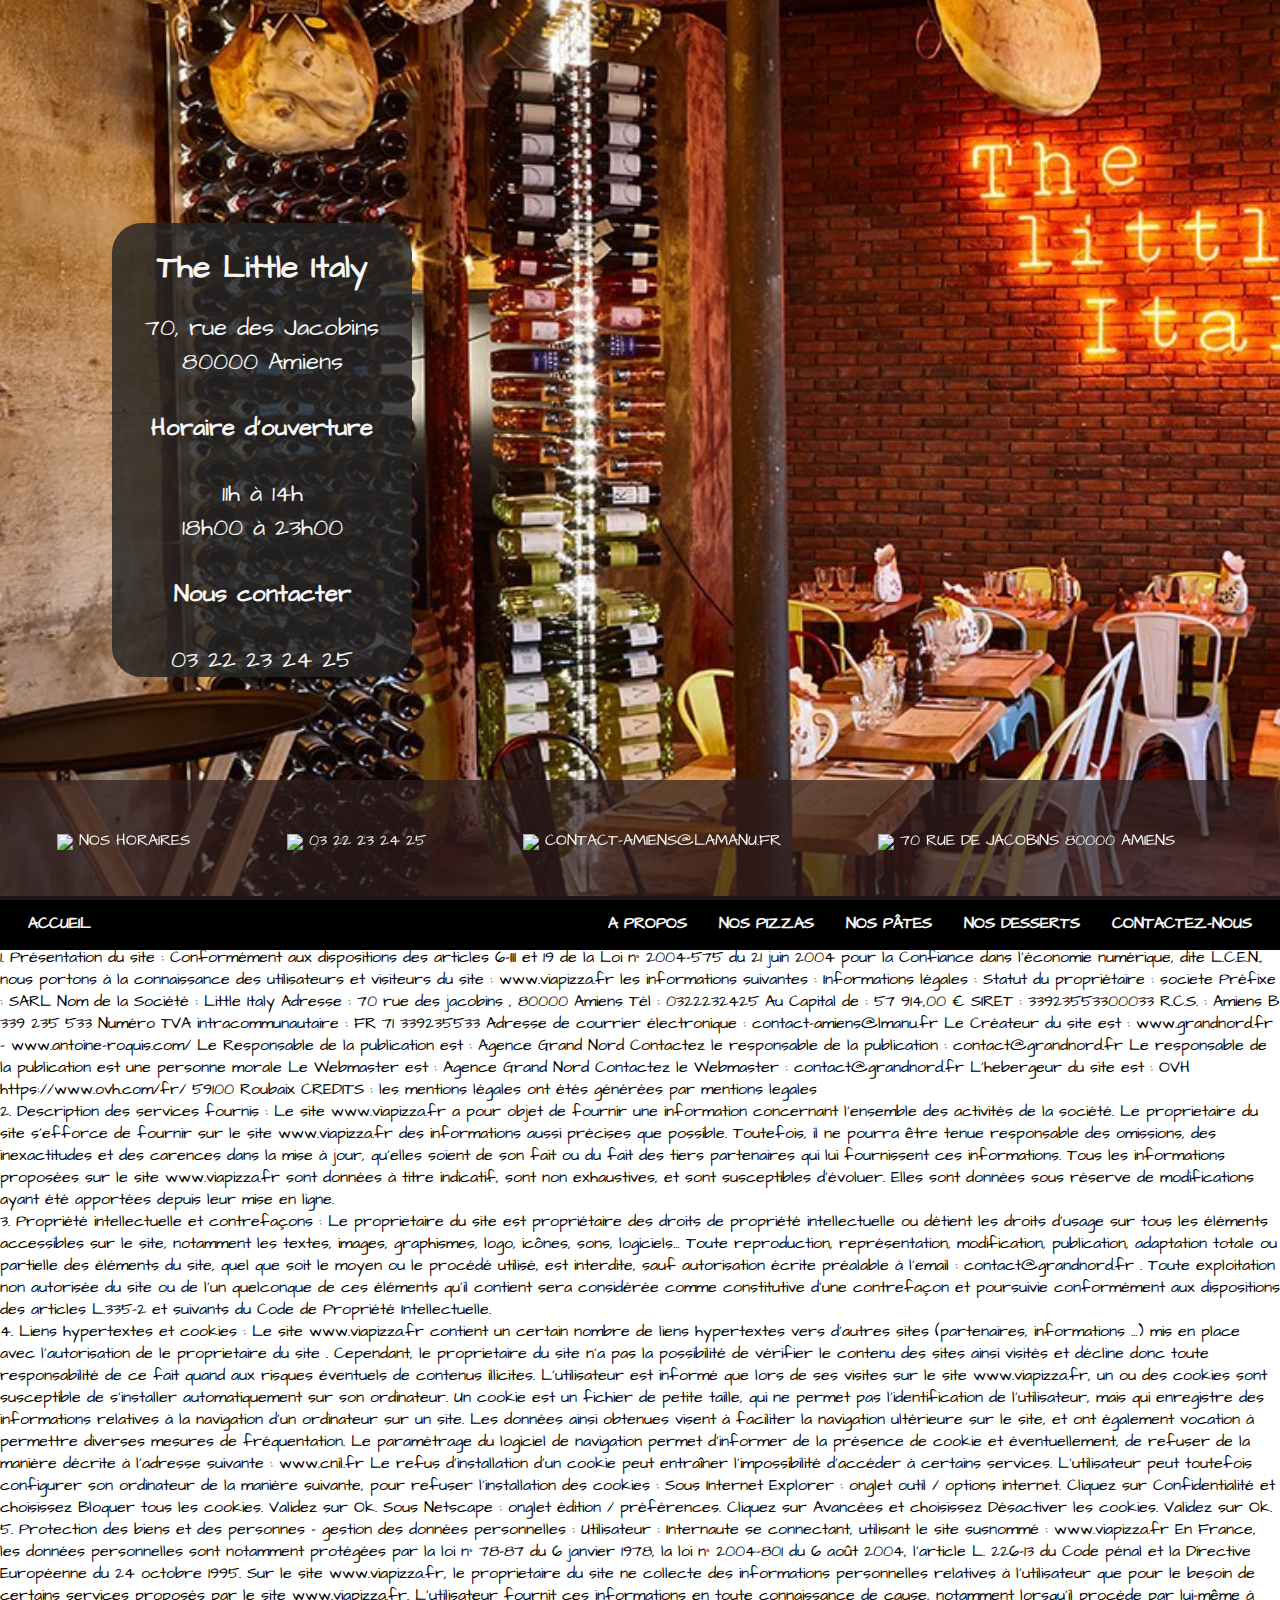
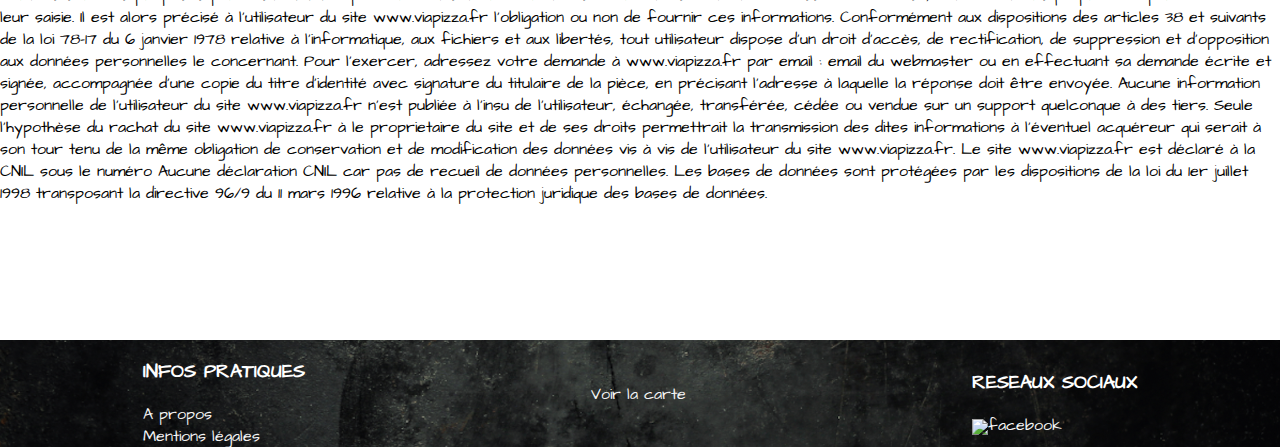
==== commit f8da002f: "Merge branch 'navbar' of https://github.com/LudovicArduino/littleitaly into navbar" ====
--- a/indexm.html
+++ b/indexm.html
@@ -19,7 +19,7 @@
                 </div>
                 <div>
                     80000 Amiens
-                </div>a
+                </div>
                 <div class="horaires"> 
                     <h4>Horaire d'ouverture</h4>
                 </div>
--- a/assets/css/style.css
+++ b/assets/css/style.css
@@ -11,117 +11,165 @@
 
 a {
     text-decoration: none;
-    color: whitesmoke;
-}
-
-h1 {
-    color: whitesmoke;
-    text-align: center;
-}
-
+    color: white;
+}
 /* Fin structure */
 
-/* Début Header */
-header {
-    height: 100%;
+/* debut header */
+header{
+    height: 100%;
+    width: 100%;
     background-image: url(/assets/img/littleitalyweb.png);
     background-size: cover;
     display: flex;
     align-items: center;
 }
 
-#adresse {
+#adresse{
     margin-left: 7em;
     width: 300px;
     background-color: rgba(36, 36, 36, 0.822);
     border-radius: 30px;
 }
 
+h1 {
+    color: whitesmoke;
+    text-align: center;
+}
+
 .coord {
+    font-family: 'Architects Daughter', cursive;
     color: whitesmoke;
     display: flex;
     flex-direction: column;
     align-items: center;
     font-size: 24px;
-    margin-bottom: 1em;
+
 }
 
 .horaires {
     margin-bottom: 0px;
 }
 
+a {
+    text-decoration: none;
+    font-family: 'Architects Daughter', cursive;
+    color: whitesmoke;
+}
+
 /* Fin du header */
+
 /* Nav barre du haut */
 .first-nav-list {
-    padding: 1rem;
+    padding: 1rem ;
     display: flex;
     justify-content: flex-end;
     align-items: center;
     list-style: none;
-    background-color: black;
-}
-
+    background-color: rgb(0, 0, 0);
+}
 .nav-item {
+    font-family: 'Architects Daughter', cursive;
     margin-right: 2rem;
     text-transform: uppercase;
     font-weight: 600;
-}
-
+    /* virer le commentaire pour valider le texte en blanc 
+    color:white;
+    */
+}
 .nav-item:first-child {
     margin-right: auto;
     margin-left: 2rem;
 }
-
-.first {
-    position: sticky;
-    position: -webkit-sticky;
-    top: 0;
-}
-
-.first ul {
-    margin: 0;
-}
-
 /* Nav barre du bas */
+a:link {
+    text-decoration: none;
+}
+h1{
+    font-family: 'Architects Daughter', cursive;
+    color: whitesmoke;
+    text-align: center;
+}
+.coord{
+    font-family: 'Architects Daughter', cursive;
+    color: whitesmoke;
+    display: flex;
+    flex-direction: column;
+    align-items: center;
+    font-size: 24px ;
+
+}
+.horaires{
+    margin-bottom: 0px;
+}
+a{
+    text-decoration: none;
+    font-family: 'Architects Daughter', cursive;
+    color: whitesmoke;
+}
+/* Fin du header */
+
+
+
 .last-nav-list {
+    padding: 2rem ;
     display: flex;
     justify-content: flex-end;
     align-items: center;
     list-style: none;
+   
     justify-content: space-around;
     align-items: center;
-}
-
-.last ul {
-    margin: 0.2em;
-}
-
+   
+}
 .item-nav {
+    font-family: 'Architects Daughter', cursive;
     margin-right: 3rem;
     text-transform: uppercase;
     font-weight: 300;
 }
-
-.calendar,
-.phone,
-.mail,
+.calendar {
+    vertical-align: middle;
+}
+.phone {
+    vertical-align: middle;
+}
+.mail {
+    vertical-align: middle;
+}
 .adress {
     vertical-align: middle;
 }
-
 /* Fin barre */
-/* MAIN-Généralités */
+
+/* MAIN */
+/* Généralités */
 main {
     color: black;
 }
 
-#propos,
 #pizzas,
 #pates,
 #desserts,
 #contact {
     height: 100vh;
     background-size: cover;
+    display: flex;
+    justify-content: center;
+    align-items: center;
+}
+
+#propos ul {
+    margin: 0;
+}
+
+#propos {
+    height: 100vh;
+    background-size: cover;
+}
+
+#propos2 {
+    height: 80%;
     display: flex;
     justify-content: center;
     align-items: center;
@@ -140,27 +188,36 @@
     width: 50%;
 }
 
-/* Main-Parts */
+/* A propos */
 #propos {
     background-image: url(/assets/img/propos.png);
 }
 
+/* Pizzas */
 #pizzas {
     background-image: url(/assets/img/pizzas.png);
 }
 
+/* Pâtes */
 #pates {
     background-image: url(/assets/img/pates.png);
 }
 
+/* Desserts */
 #desserts {
     background-image: url(/assets/img/dessertweb.png);
 }
 
-/* Main-Contact */
+/* Contact */
 #contact {
     background-image: url(/assets/img/contact.jpg);
     justify-content: space-evenly;
+}
+.navi{
+    position: sticky;
+}
+.first{
+    position: sticky;
 }
 
 #contact .text {
@@ -183,10 +240,11 @@
     margin-top: 7em;
 }
 
-/* Fin Main */
+/* fin main */
 
 #footer {
     height: 50%;
+    width: 100%;
     background-image: url(/assets/img/footer.png);
     background-size: cover;
     display: flex;
@@ -204,8 +262,14 @@
 .facebook {
     vertical-align: middle;
 }
-
-.last {
+.navi{
+    position: sticky;
+    position: -webkit-sticky;
+    top: 0;
+    margin: -20px;
+    
+}
+.last{
     position: sticky;
     position: -webkit-sticky;
     bottom: 0;
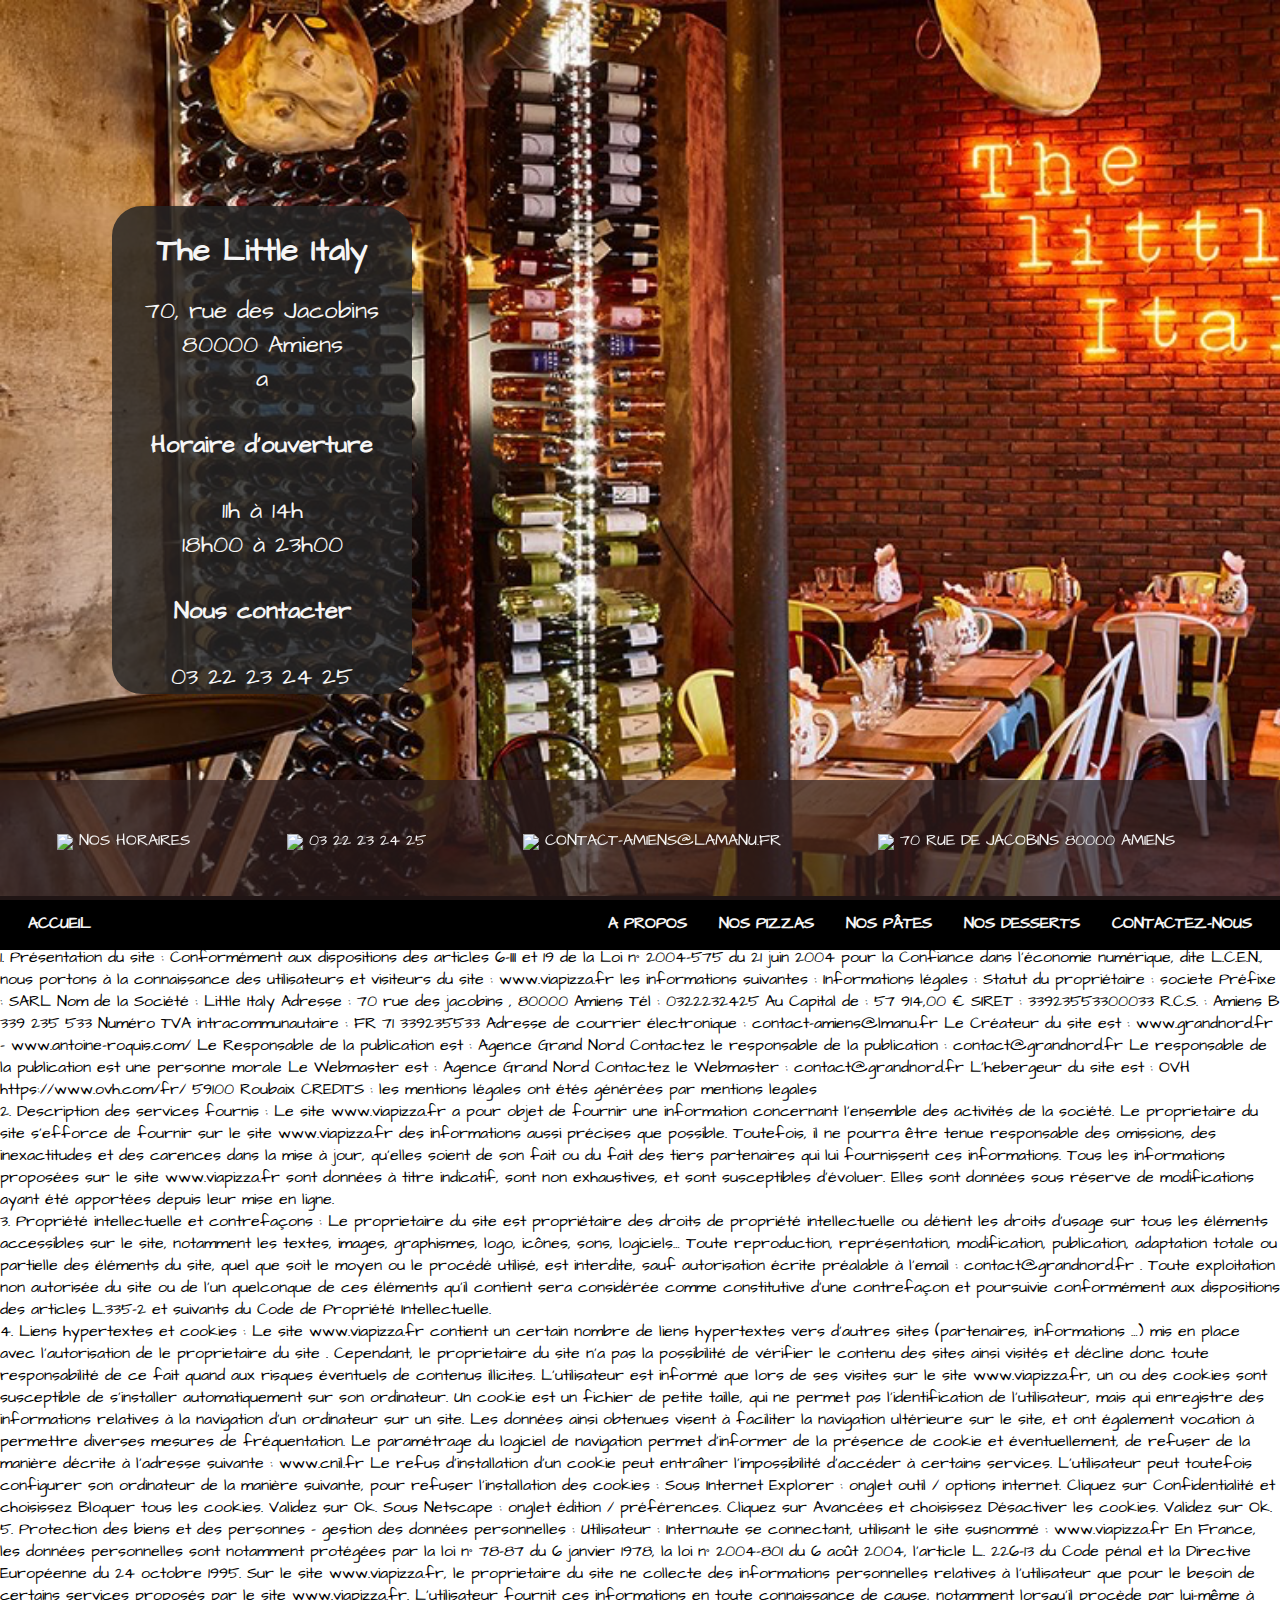
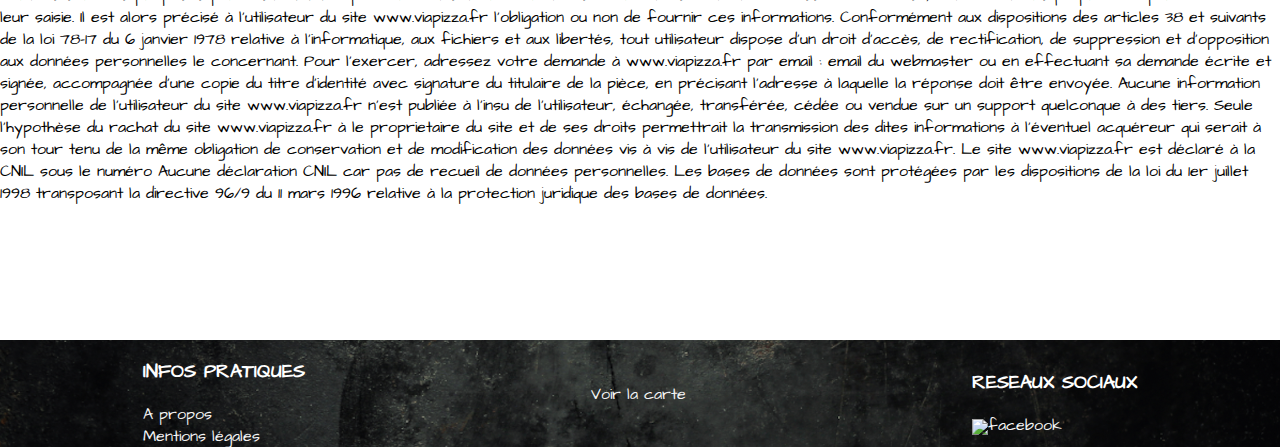
==== commit e43d9a15: "Merge remote-tracking branch 'origin/master' into footer" ====
--- a/indexm.html
+++ b/indexm.html
@@ -19,7 +19,7 @@
                 </div>
                 <div>
                     80000 Amiens
-                </div>
+                </div>a
                 <div class="horaires"> 
                     <h4>Horaire d'ouverture</h4>
                 </div>
@@ -125,14 +125,14 @@
         <nav class="last">
             <ul class="last-nav-list">
                 <li class="item-nav"><a href="/index.html#adresse"><img class="calendar"
-                            src="https://img.icons8.com/small/16/000000/calendar.png" /> Nos Horaires</a></li>
+                            src="https://img.icons8.com/fluent-systems-filled/48/ffffff/open-sign.png" /> Nos Horaires</a></li>
                 <li class="item-nav"><a href="tel:+3323232425"><img class="phone"
-                            src="https://img.icons8.com/material-sharp/24/000000/phone.png" /> 03 22 23 24 25</a></li>
+                            src="https://img.icons8.com/small/32/ffffff/phone-not-being-used.png" /> 03 22 23 24 25</a></li>
                 <li class="item-nav"><a href="mailto:contact@example.com"><img class="mail"
-                            src="https://img.icons8.com/material-sharp/24/000000/important-mail.png" />
+                            src="https://img.icons8.com/material-rounded/32/ffffff/important-mail.png" />
                         contact-amiens@lamanu.fr</a></li>
                 <li class="item-nav"><a href="https://goo.gl/maps/Rme43h8SGGbw8ms67"><img class="adress"
-                            src="https://img.icons8.com/material-outlined/24/000000/address.png" /> 70 rue de Jacobins 80000
+                            src="https://img.icons8.com/pastel-glyph/32/ffffff/gps-location--v2.png" /> 70 rue de Jacobins 80000
                         Amiens</a></li>
             </ul>
         </nav>
